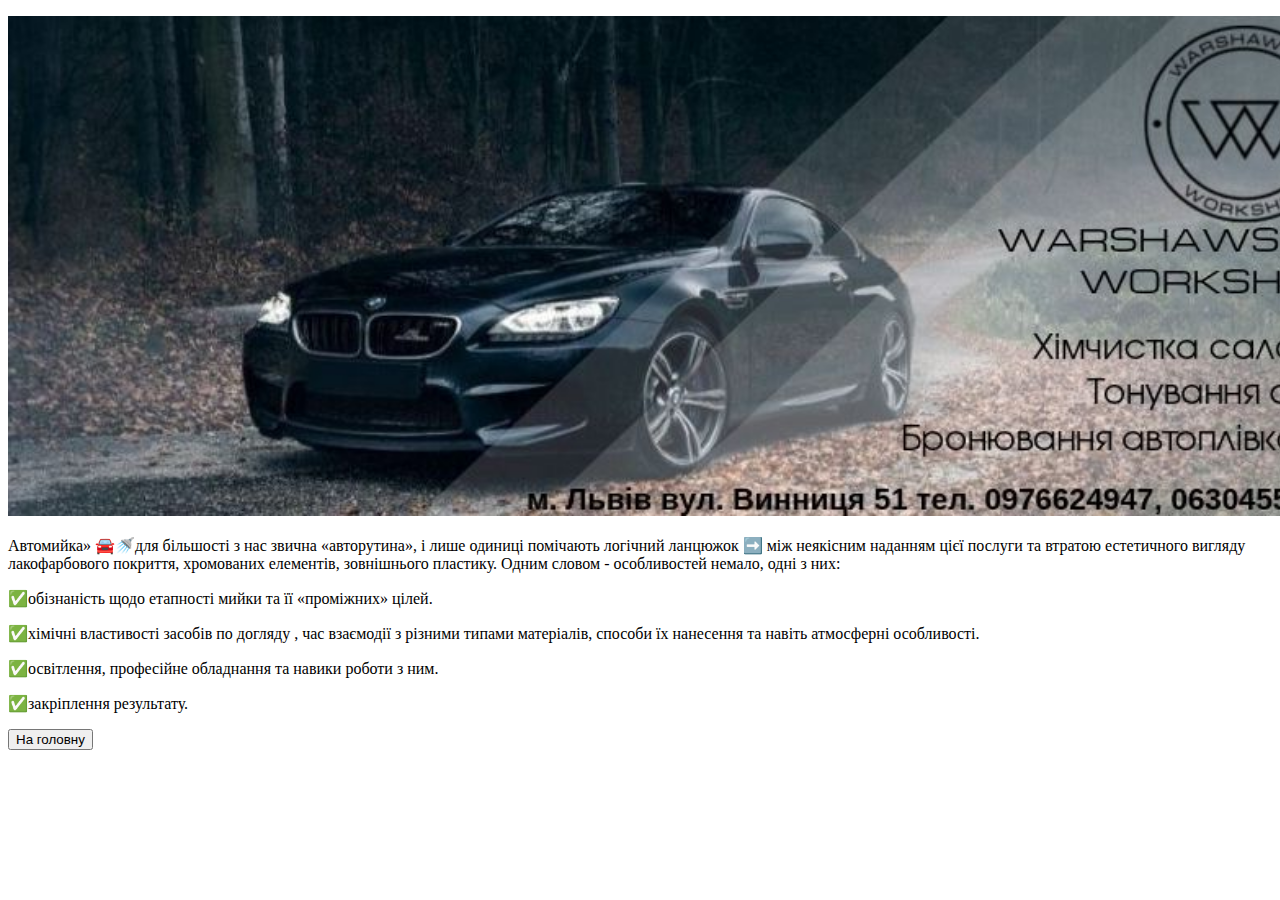
==== aboutus.html @ 469ec767 "progect.1" ====
<!DOCTYPE html>
<html lang="uk">
<head>
    <meta charset="UTF-8">
    <meta name="viewport" content="width=device-width, initial-scale=1.0">
    <meta http-equiv="X-UA-Compatible" content="ie=edge">
    <title>Document</title>
</head>
<body>
<p><img src="img/logoaboutus.jpg" width="1340" height="500" alt="logoaboutus"></p>
    <p>Автомийка» 🚘🚿для більшості з нас звична «авторутина», і лише одиниці помічають логічний ланцюжок ➡️ між неякісним наданням цієї послуги та втратою естетичного вигляду лакофарбового покриття, хромованих елементів, зовнішнього пластику.
Одним словом - особливостей немало, одні з них:</p>
<p>✅обізнаність щодо етапності мийки та її «проміжних» цілей.</p>
<p>✅хімічні властивості засобів по догляду , час взаємодії з різними типами матеріалів, способи їх нанесення та навіть атмосферні особливості.</p>
<p>✅освітлення, професійне обладнання та навики роботи з ним.</p>
<p>✅закріплення результату.</p>
    <nav>
       <form method="POST" action="index.html">
       <input type="submit" value="На головну"></form>
    </nav>
</body>
</html>
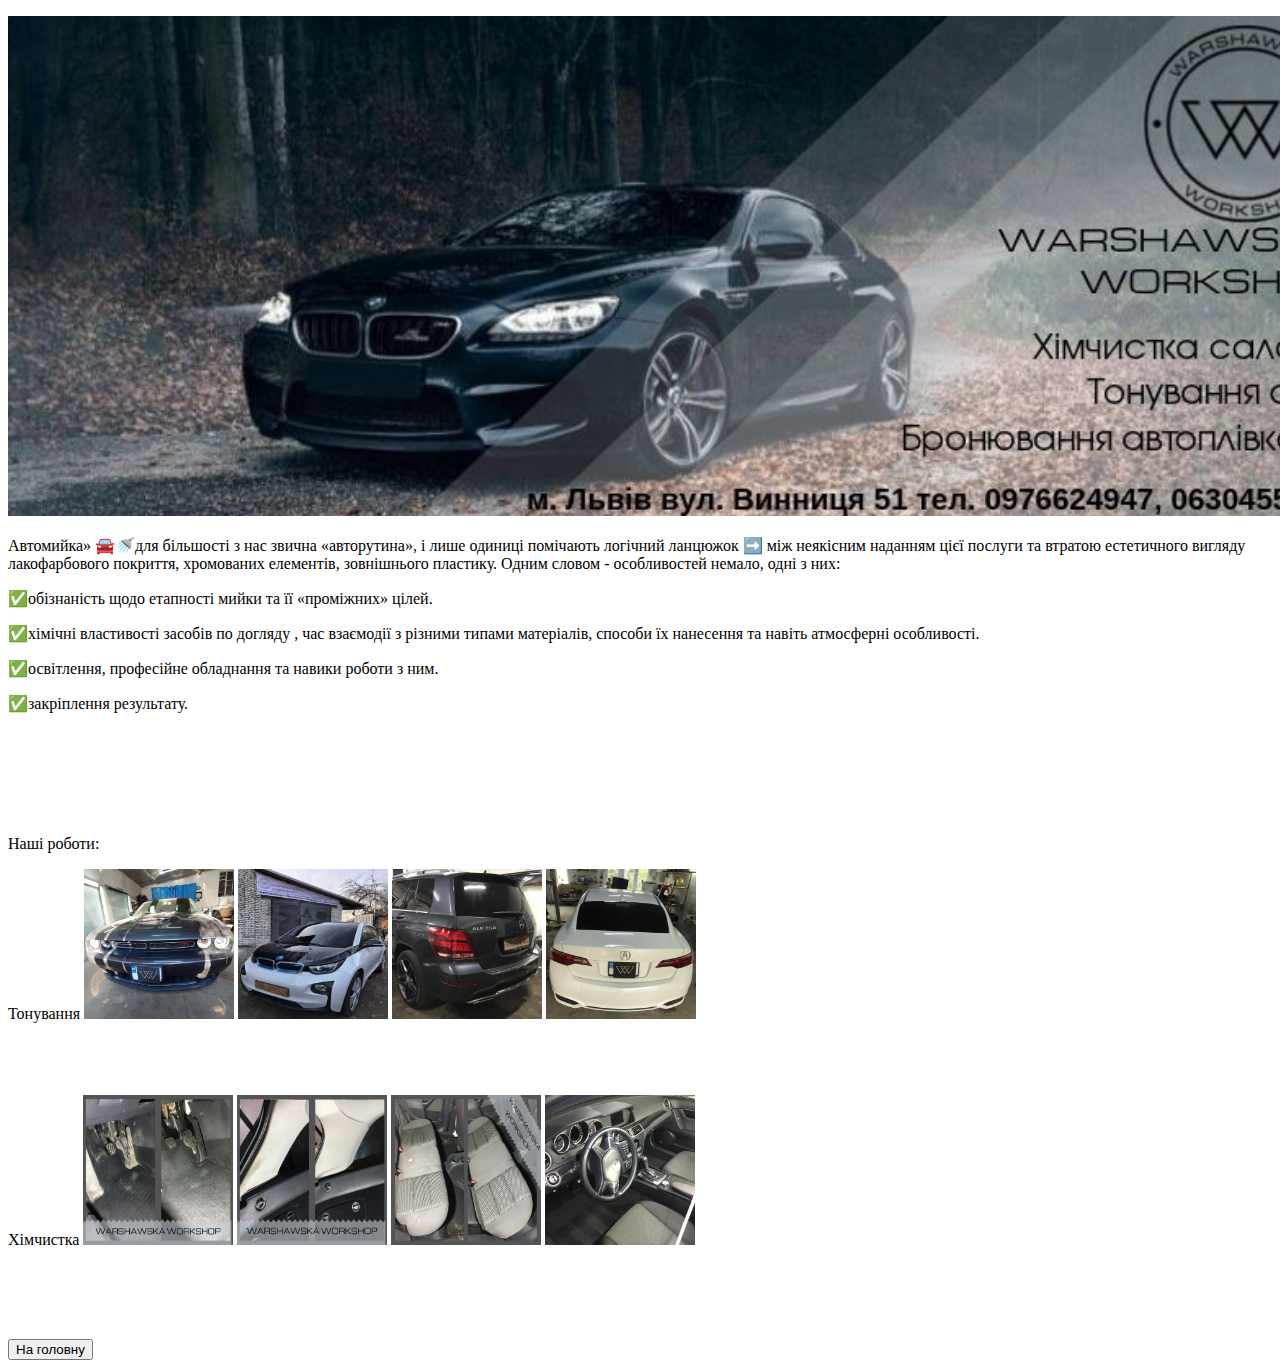
==== commit 561bd237: "some changes" ====
--- a/aboutus.html
+++ b/aboutus.html
@@ -14,9 +14,40 @@
 <p>✅хімічні властивості засобів по догляду , час взаємодії з різними типами матеріалів, способи їх нанесення та навіть атмосферні особливості.</p>
 <p>✅освітлення, професійне обладнання та навики роботи з ним.</p>
 <p>✅закріплення результату.</p>
-    <nav>
-       <form method="POST" action="index.html">
-       <input type="submit" value="На головну"></form>
-    </nav>
+<br>
+<br>
+<br>
+<br>
+<br>
+<p>Наші роботи:</p>
+<section>
+   <p1> Тонування </p1>
+        <img src="img/WWton1.jpg"width="150" height="150" alt="WWton1">
+        <img src="img/WWton2.jpg"width="150" height="150" alt="WWton2">
+        <img src="img/ton2.jpg"width="150" height="150" alt="ton2">
+        <img src="img/ton4.jpg"width="150" height="150" alt="ton4">
+</section>
+<br>
+<br>
+<br>
+<br>
+<section>
+    <p1> Хімчистка </p1>
+        <img src="img/WWwork1.png"width="150" height="150" alt="WWwork1">
+        <img src="img/WWwork2.png"width="150" height="150" alt="WWwork2">
+        <img src="img/WWwork3.png"width="150" height="150" alt="WWwork3">
+        <img src="img/WWwork4.jpg"width="150" height="150" alt="WWwork4">
+</section>
+<br>
+<br>
+<br>
+<br>
+<br>
+        <footer>
+                <nav>
+                        <form method="POST" action="index.html">
+                        <input type="submit" value="На головну"></form>
+                </nav>
+        </footer>
 </body>
 </html>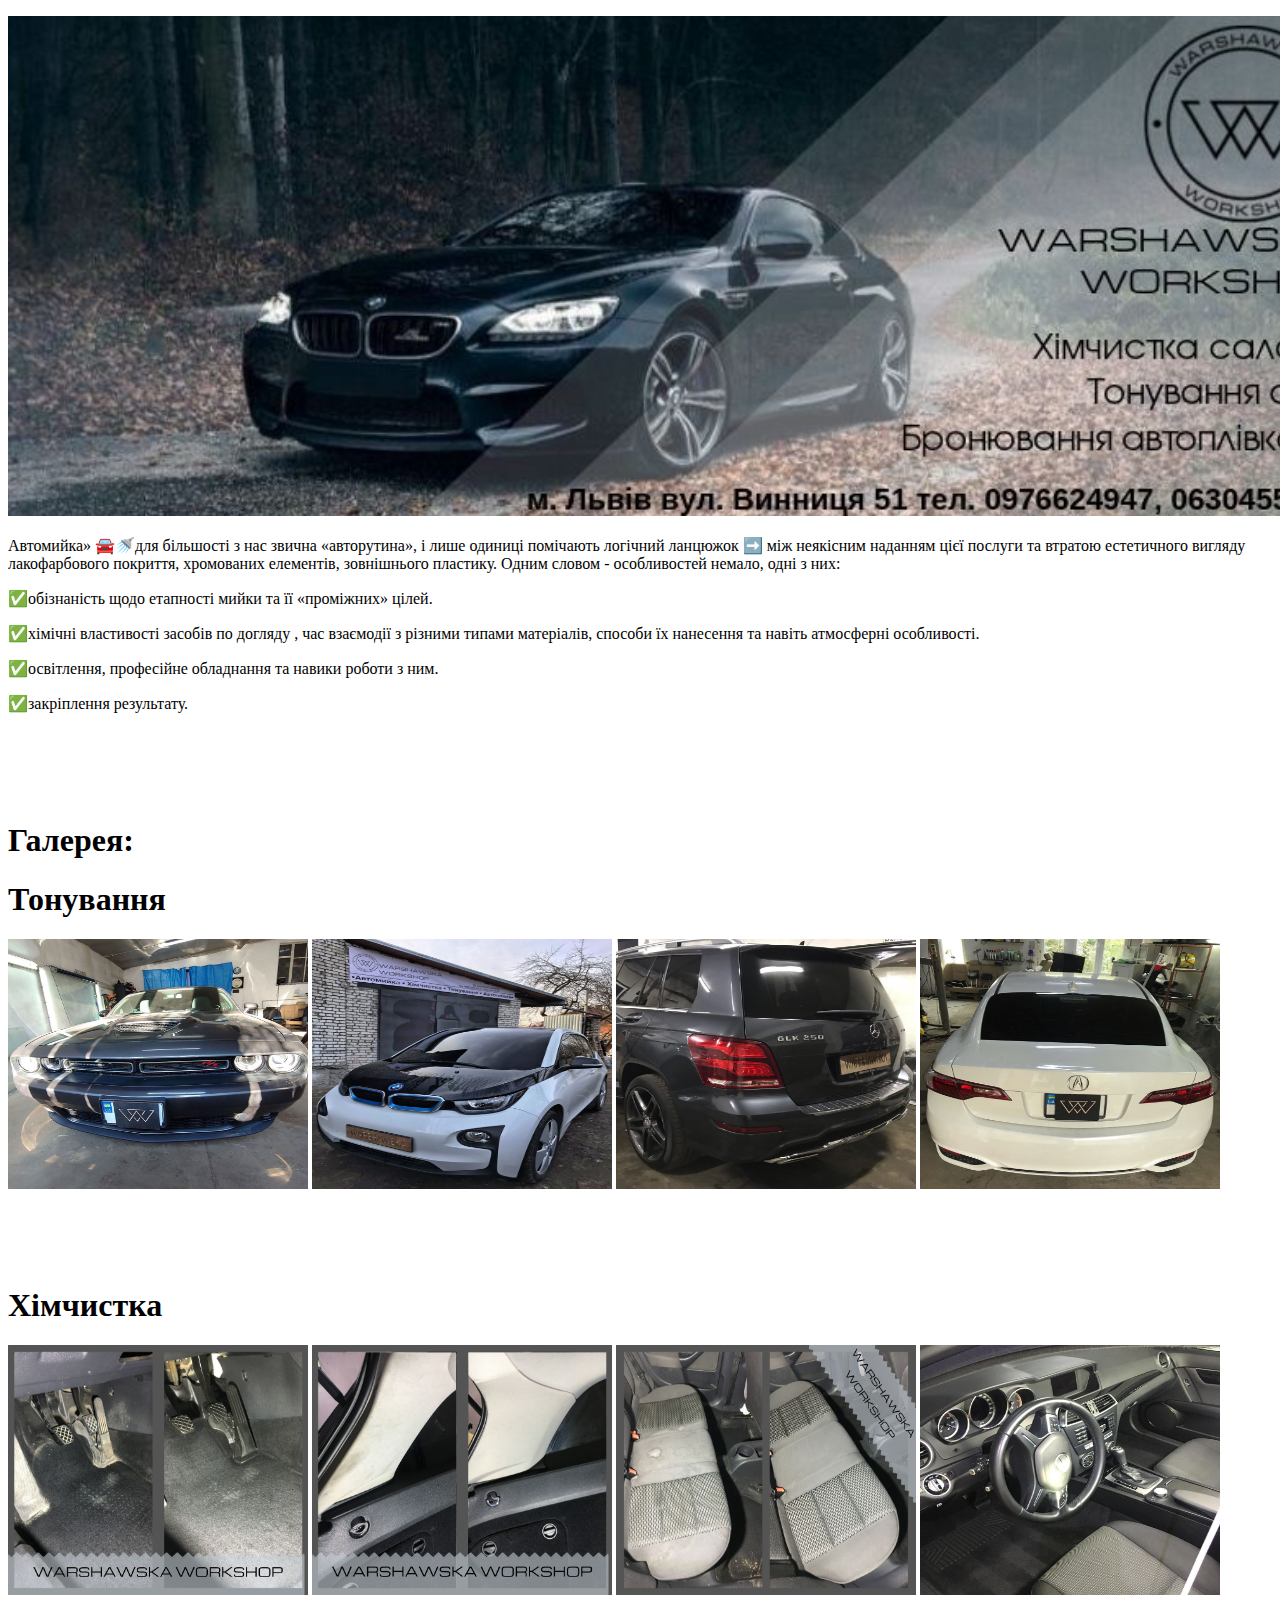
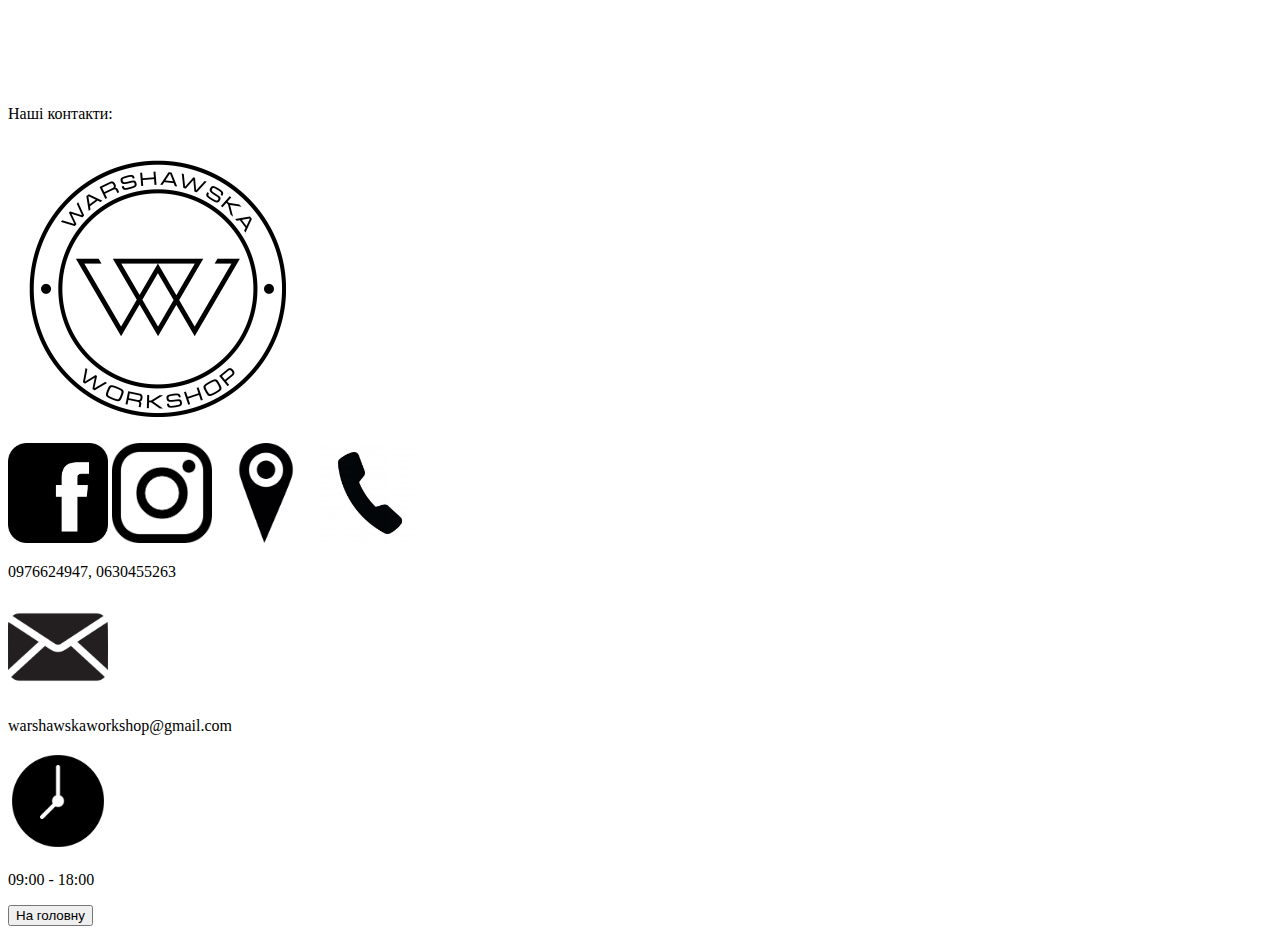
==== commit bac87ccd: "made2pages" ====
--- a/aboutus.html
+++ b/aboutus.html
@@ -7,47 +7,65 @@
     <title>Document</title>
 </head>
 <body>
+<header id="header">
 <p><img src="img/logoaboutus.jpg" width="1340" height="500" alt="logoaboutus"></p>
+</header>
+<main>
     <p>Автомийка» 🚘🚿для більшості з нас звична «авторутина», і лише одиниці помічають логічний ланцюжок ➡️ між неякісним наданням цієї послуги та втратою естетичного вигляду лакофарбового покриття, хромованих елементів, зовнішнього пластику.
 Одним словом - особливостей немало, одні з них:</p>
 <p>✅обізнаність щодо етапності мийки та її «проміжних» цілей.</p>
 <p>✅хімічні властивості засобів по догляду , час взаємодії з різними типами матеріалів, способи їх нанесення та навіть атмосферні особливості.</p>
 <p>✅освітлення, професійне обладнання та навики роботи з ним.</p>
 <p>✅закріплення результату.</p>
+</main>
 <br>
 <br>
 <br>
 <br>
-<br>
-<p>Наші роботи:</p>
 <section>
-   <p1> Тонування </p1>
-        <img src="img/WWton1.jpg"width="150" height="150" alt="WWton1">
-        <img src="img/WWton2.jpg"width="150" height="150" alt="WWton2">
-        <img src="img/ton2.jpg"width="150" height="150" alt="ton2">
-        <img src="img/ton4.jpg"width="150" height="150" alt="ton4">
+<h1>Галерея:</h1>
+   <h1> Тонування </h1>
+        <img src="img/WWton1.jpg" width="300" height="250" alt="WWton1">
+        <img src="img/WWton2.jpg" width="300" height="250" alt="WWton2">
+        <img src="img/ton2.jpg" width="300" height="250 alt="ton2">
+        <img src="img/ton4.jpg" width="300" height="250 alt="ton4">
 </section>
 <br>
 <br>
 <br>
 <br>
 <section>
-    <p1> Хімчистка </p1>
-        <img src="img/WWwork1.png"width="150" height="150" alt="WWwork1">
-        <img src="img/WWwork2.png"width="150" height="150" alt="WWwork2">
-        <img src="img/WWwork3.png"width="150" height="150" alt="WWwork3">
-        <img src="img/WWwork4.jpg"width="150" height="150" alt="WWwork4">
+    <h1> Хімчистка </h1>
+        <img src="img/WWwork1.png" width="300" height="250" alt="WWwork1">
+        <img src="img/WWwork2.png" width="300" height="250" alt="WWwork2">
+        <img src="img/WWwork3.png" width="300" height="250" alt="WWwork3">
+        <img src="img/WWwork4.jpg "width="300" height="250" alt="WWwork4">
 </section>
 <br>
 <br>
 <br>
 <br>
 <br>
-        <footer>
+            <footer>
+           <p> Наші контакти: </p>
+             <a href="#header"><img src="img/WWlogowhite.jpg" width="300" height="300" alt="logo"></a>  
+                <div id="contakts">
+                     <a href="https://www.facebook.com/warshawskaworkshop/photos/a.120206486027206/165553778159143/?type=3&theater"> <img src="img/facebooklogo.jpg" width="100" height="100" alt="facebooklogo"></a>
+                     <a href="https://www.instagram.com/warshawska_workshop/"><img src="img/instagramlogo.png" width="100" height="100" alt="instagramlogo"></a>
+                <a href=https://goo.gl/maps/QWMcLtV6hhuBuvfF8><img src="img/mapicon.png" width="100" height="100" alt="mapicon"></a>
+                      <img src="img/phoneicon2.jpg"  width="100" height="100" alt="phoneicon2">
+                      <p>0976624947, 0630455263</p>
+                      <img src="img/mail.png"  width="100" height="100" alt="mail">
+                      <p>warshawskaworkshop@gmail.com</p>
+                </div>
+                <div>
+                      <img src="img/clockicon.png"  width="100" height="100" alt="clockicon">
+                      <p>09:00 - 18:00</p>
+                </div>
+                <section>
                 <nav>
-                        <form method="POST" action="index.html">
+                        <form action="index.html">
                         <input type="submit" value="На головну"></form>
                 </nav>
-        </footer>
-</body>
-</html>+                </section>
+        </footer>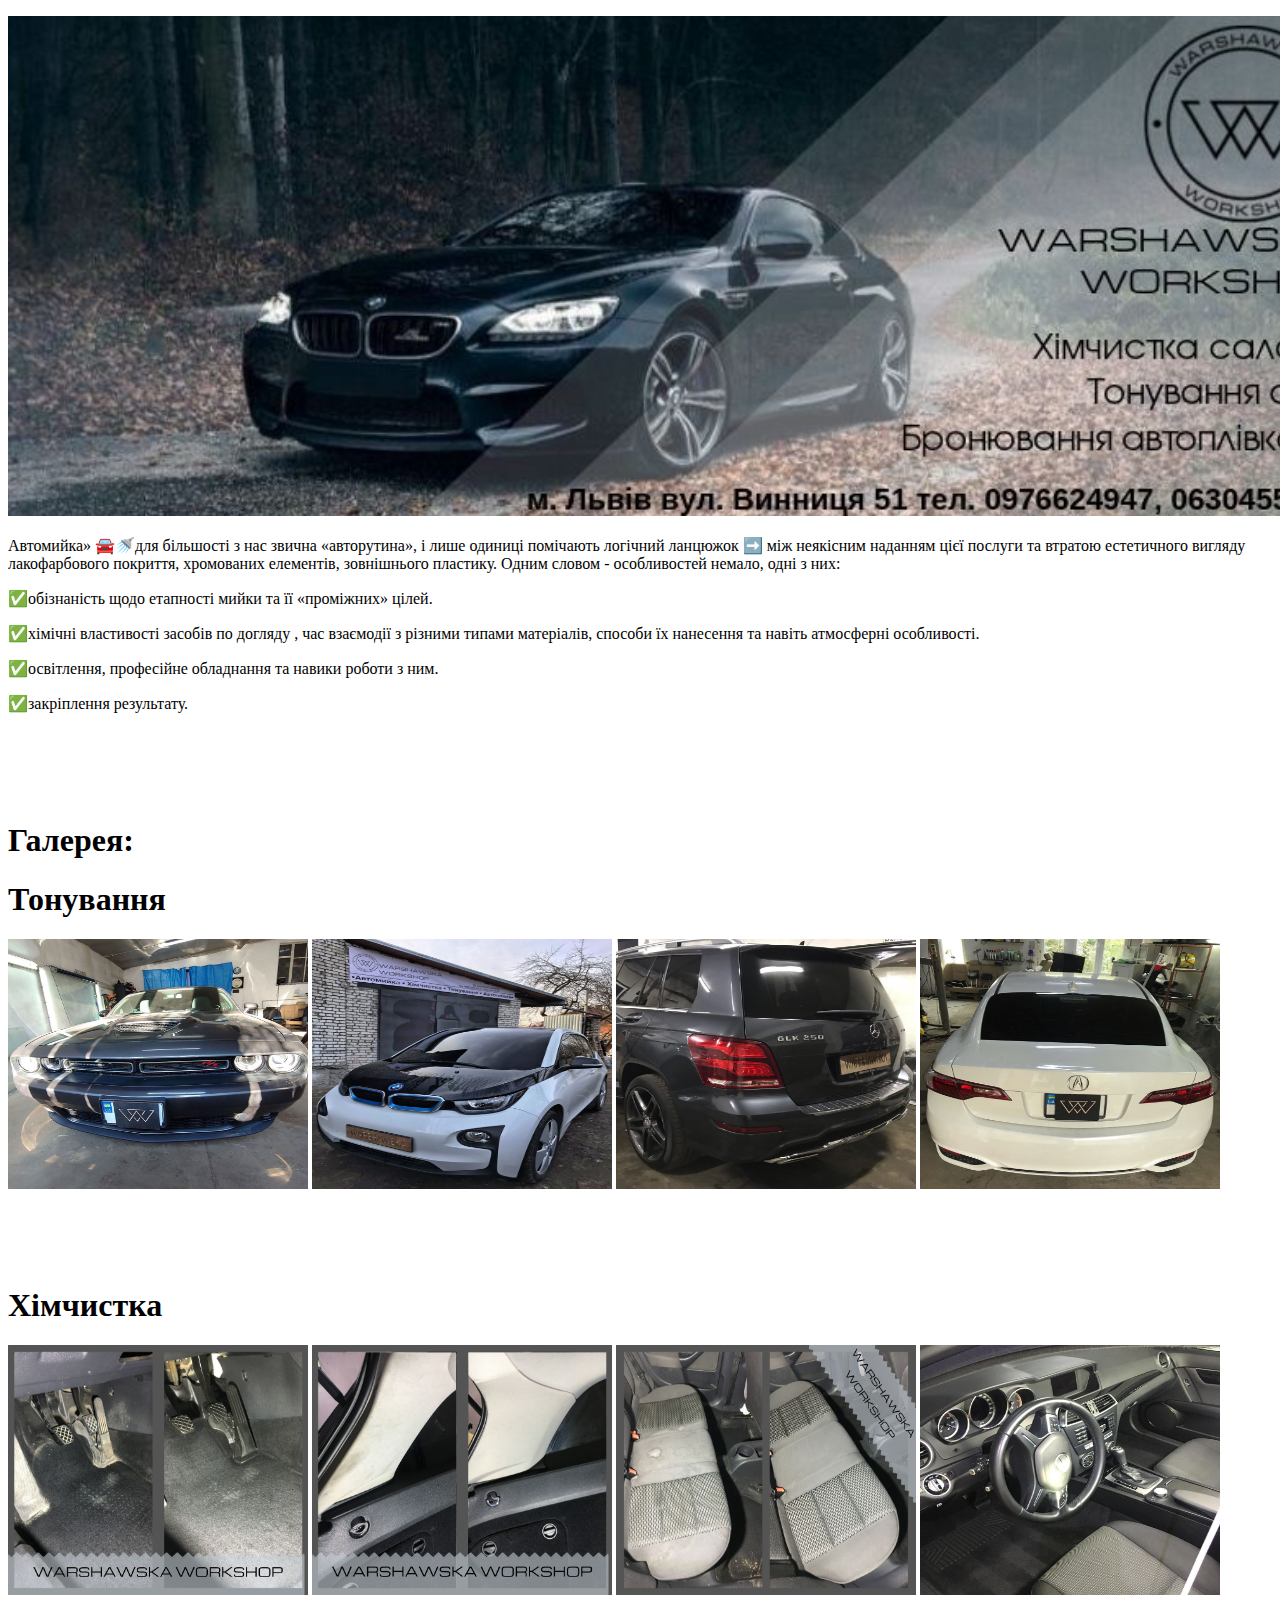
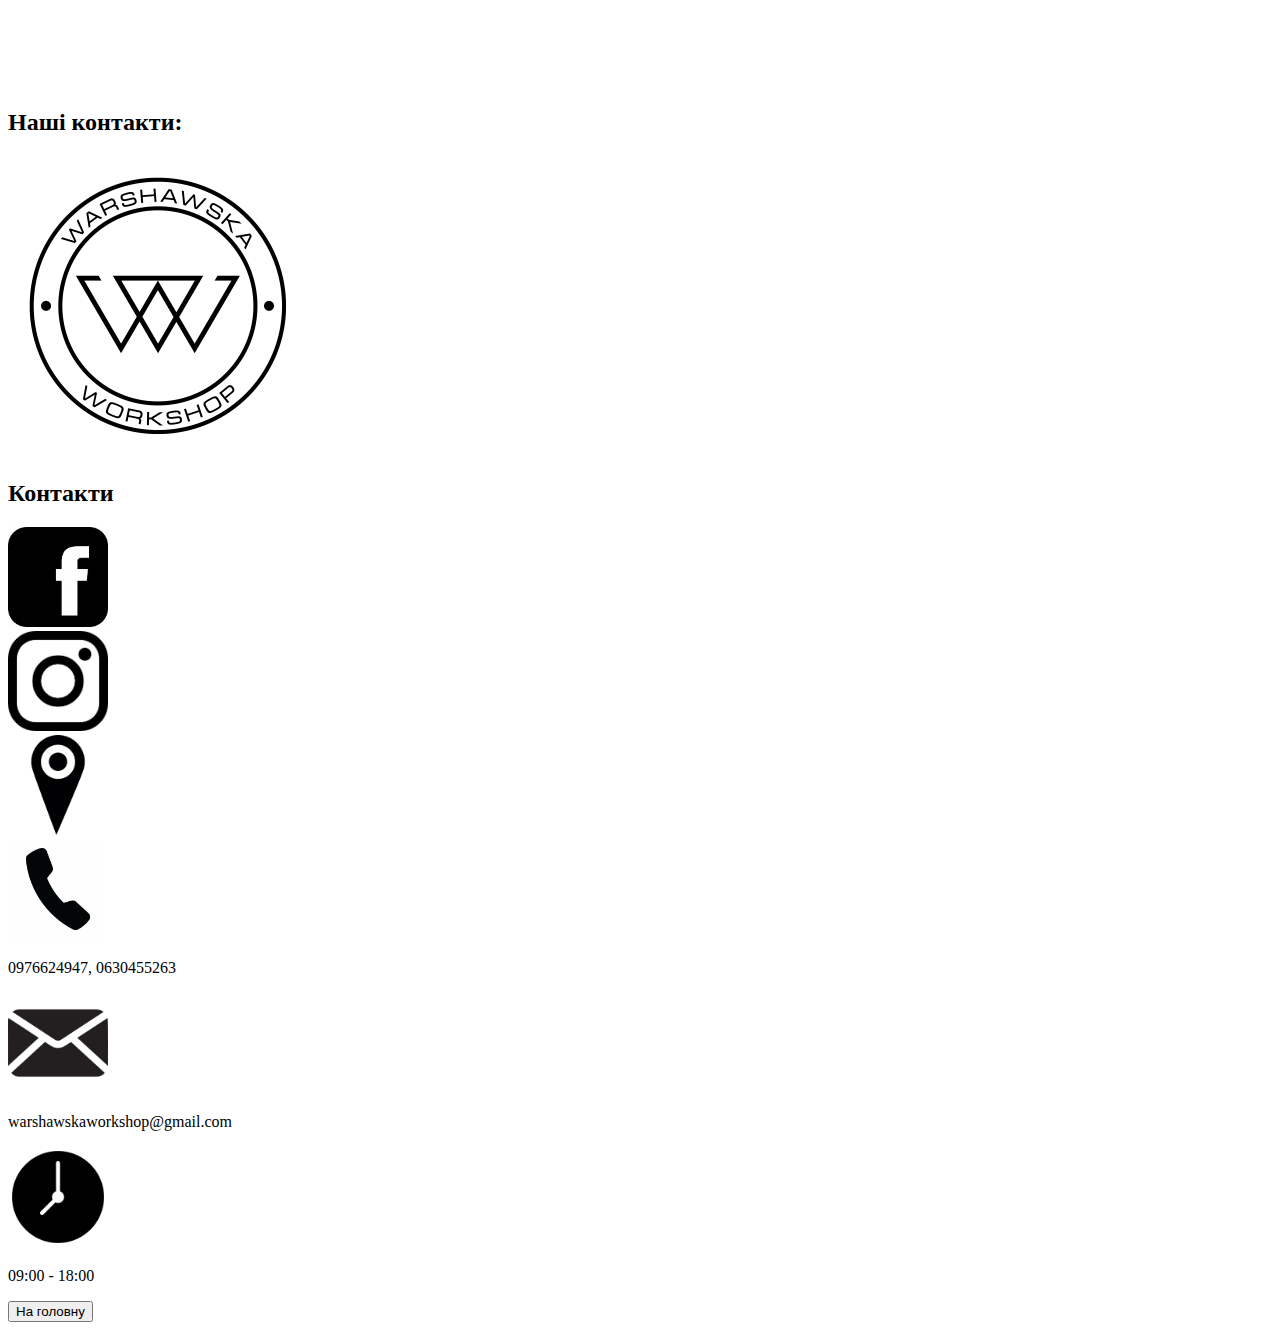
==== commit d3d5e56d: "aded back button" ====
--- a/aboutus.html
+++ b/aboutus.html
@@ -47,25 +47,37 @@
 <br>
 <br>
             <footer>
-           <p> Наші контакти: </p>
+                  <section>
+           <h2> Наші контакти: </h2>
              <a href="#header"><img src="img/WWlogowhite.jpg" width="300" height="300" alt="logo"></a>  
-                <div id="contakts">
-                     <a href="https://www.facebook.com/warshawskaworkshop/photos/a.120206486027206/165553778159143/?type=3&theater"> <img src="img/facebooklogo.jpg" width="100" height="100" alt="facebooklogo"></a>
-                     <a href="https://www.instagram.com/warshawska_workshop/"><img src="img/instagramlogo.png" width="100" height="100" alt="instagramlogo"></a>
-                <a href=https://goo.gl/maps/QWMcLtV6hhuBuvfF8><img src="img/mapicon.png" width="100" height="100" alt="mapicon"></a>
-                      <img src="img/phoneicon2.jpg"  width="100" height="100" alt="phoneicon2">
-                      <p>0976624947, 0630455263</p>
-                      <img src="img/mail.png"  width="100" height="100" alt="mail">
+      </section>
+                <section id="contakts">
+                  <h2> Контакти</h2>
+                      <div>
+                          <a href="https://www.facebook.com/warshawskaworkshop/photos/a.120206486027206/165553778159143/?type=3&theater"><img src="img/facebooklogo.jpg" width="100" height="100" alt="facebooklogo"></a>
+                     </div>
+                      <div> 
+                          <a href="https://www.instagram.com/warshawska_workshop/"><img src="img/instagramlogo.png" width="100" height="100" alt="instagramlogo"></a>
+                      </div>
+                      <div>  
+                         <a href=https://goo.gl/maps/QWMcLtV6hhuBuvfF8><img src="img/mapicon.png" width="100" height="100" alt="mapicon"></a>
+                      </div>
+                      <div> 
+                         <img src="img/phoneicon2.jpg"  width="100" height="100" alt="phoneicon2">
+                         <p>0976624947, 0630455263</p>
+                      </div>
+                      <div>  
+                      <img src="img/mail.png" width="100" height="100" alt="mail">
+                      </div>
+                      <div>   
                       <p>warshawskaworkshop@gmail.com</p>
-                </div>
-                <div>
+                      </div>
+                      <div> 
                       <img src="img/clockicon.png"  width="100" height="100" alt="clockicon">
-                      <p>09:00 - 18:00</p>
-                </div>
-                <section>
-                <nav>
-                        <form action="index.html">
-                        <input type="submit" value="На головну"></form>
-                </nav>
-                </section>
+                      <p> 09:00 - 18:00</p>
+                     </div>
+              <nav>
+                            <form method="POST" action="index.html">           
+                            <input type="submit" value="На головну"></form>
+              </nav>
         </footer>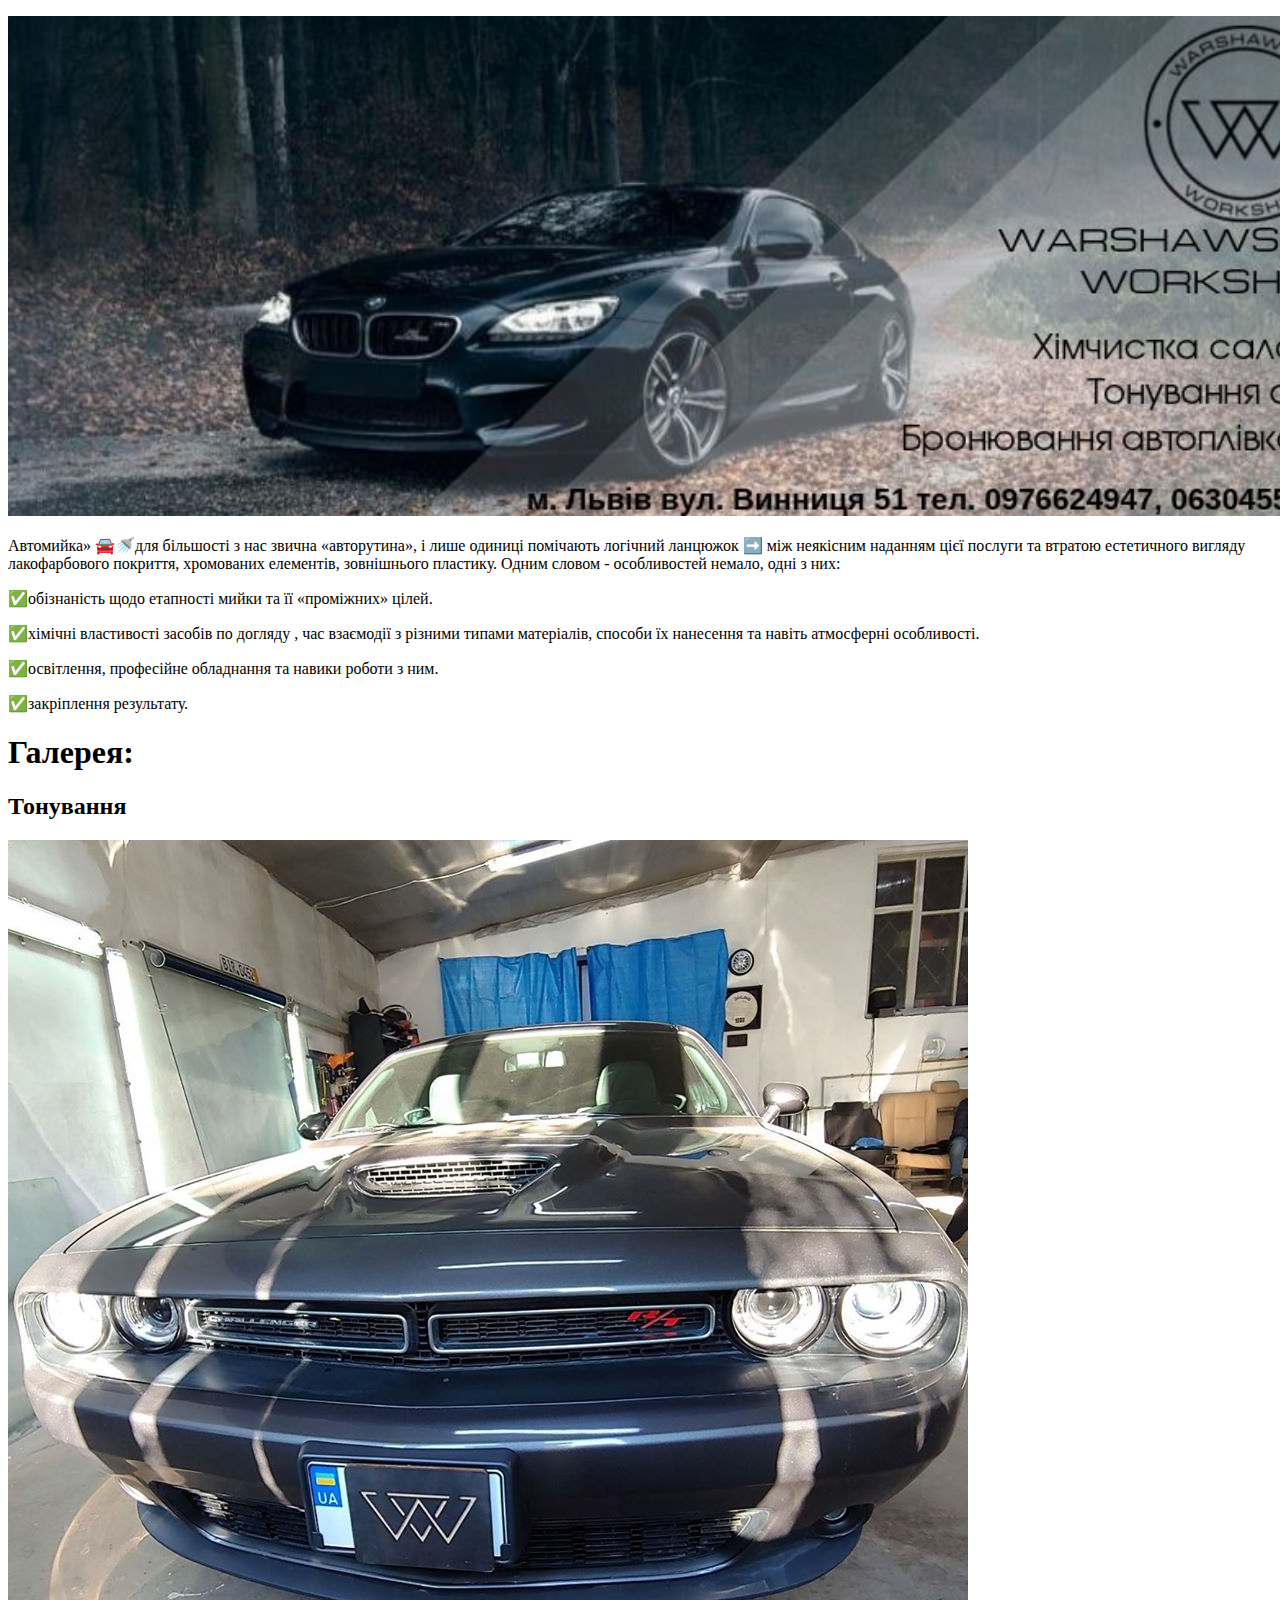
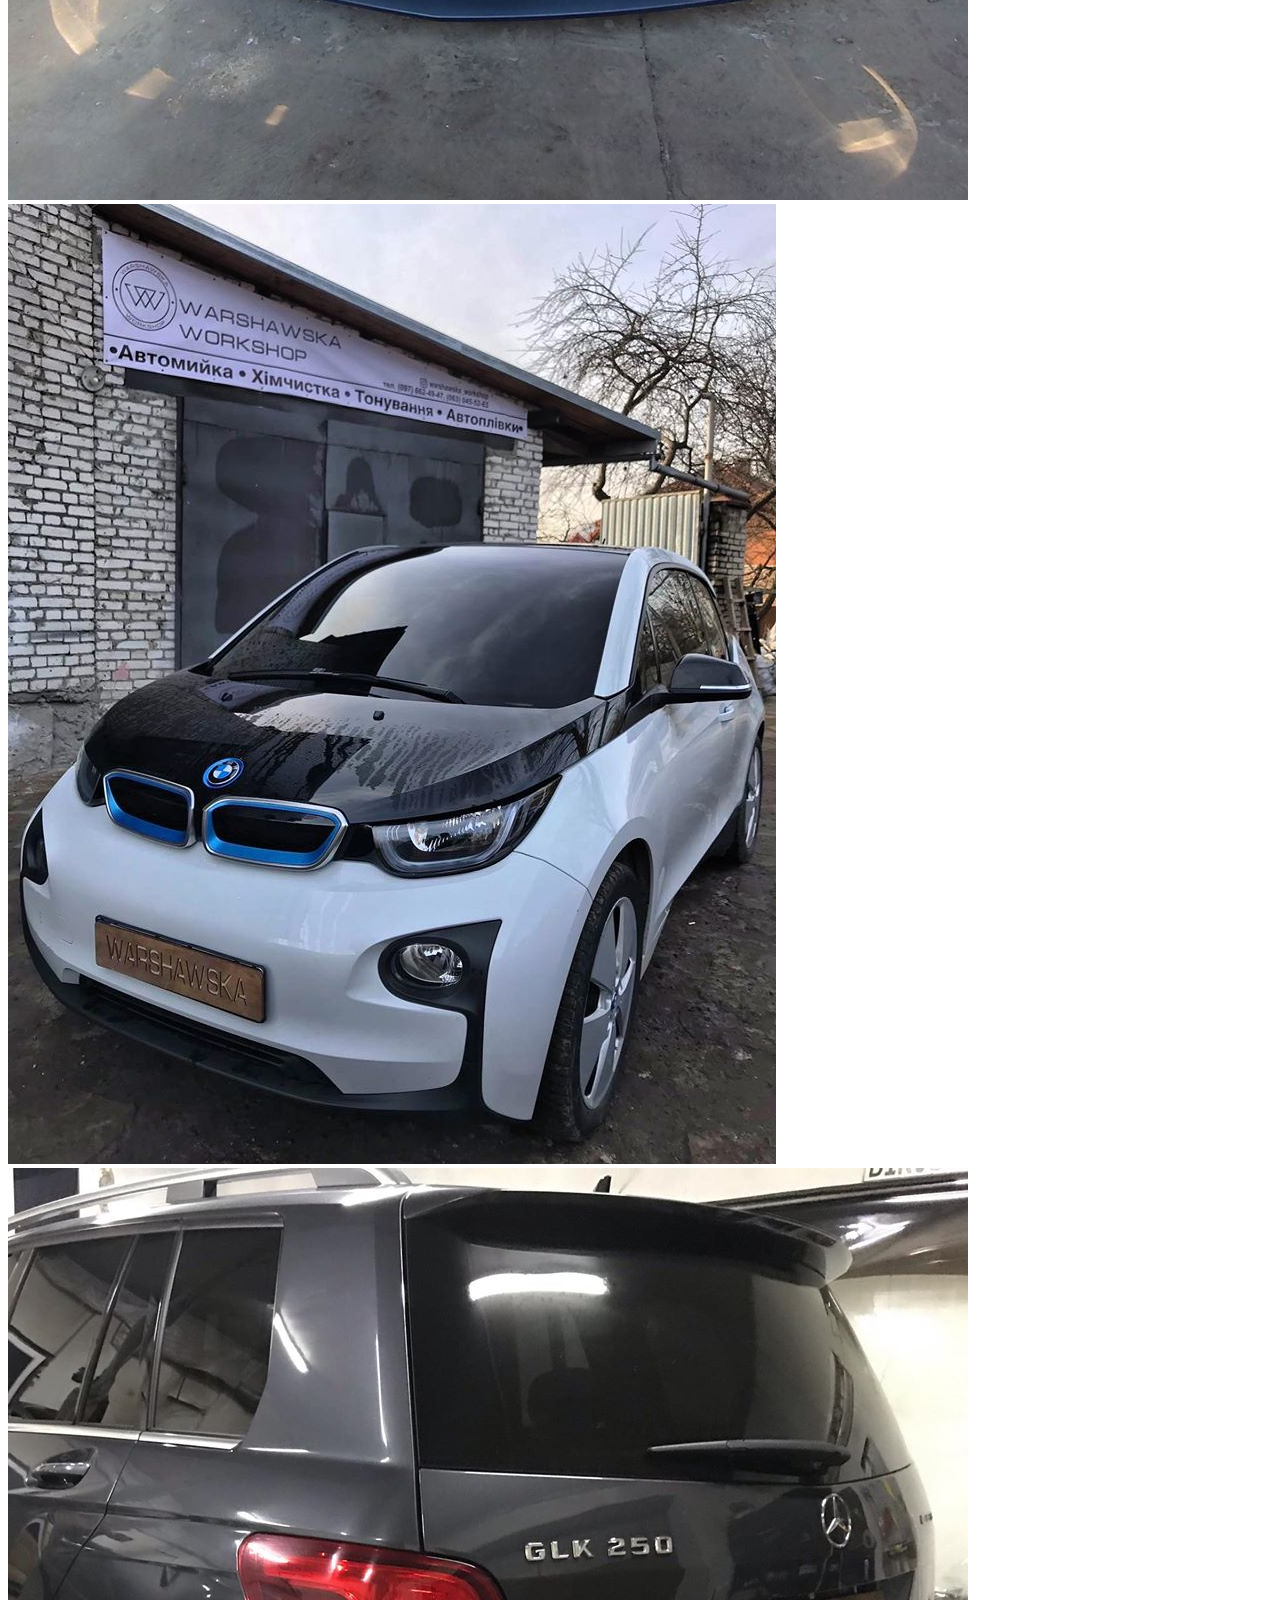
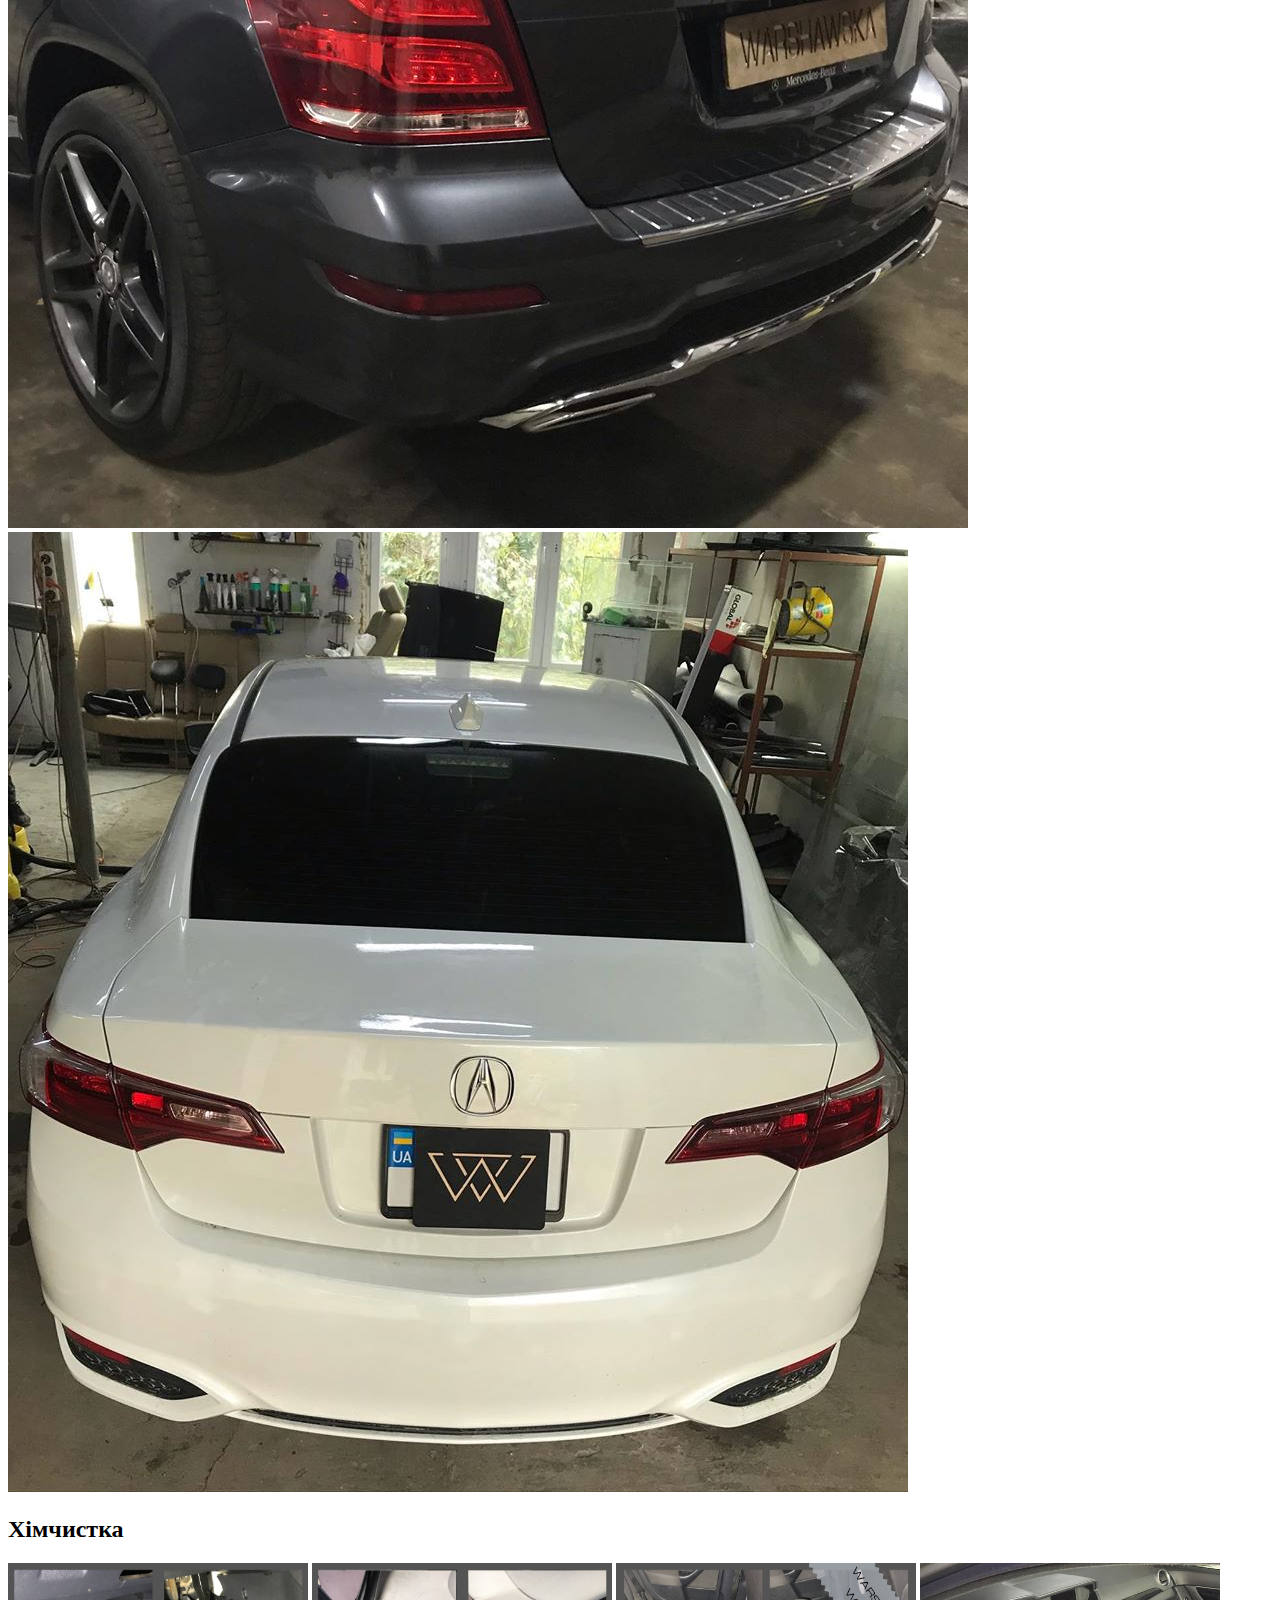
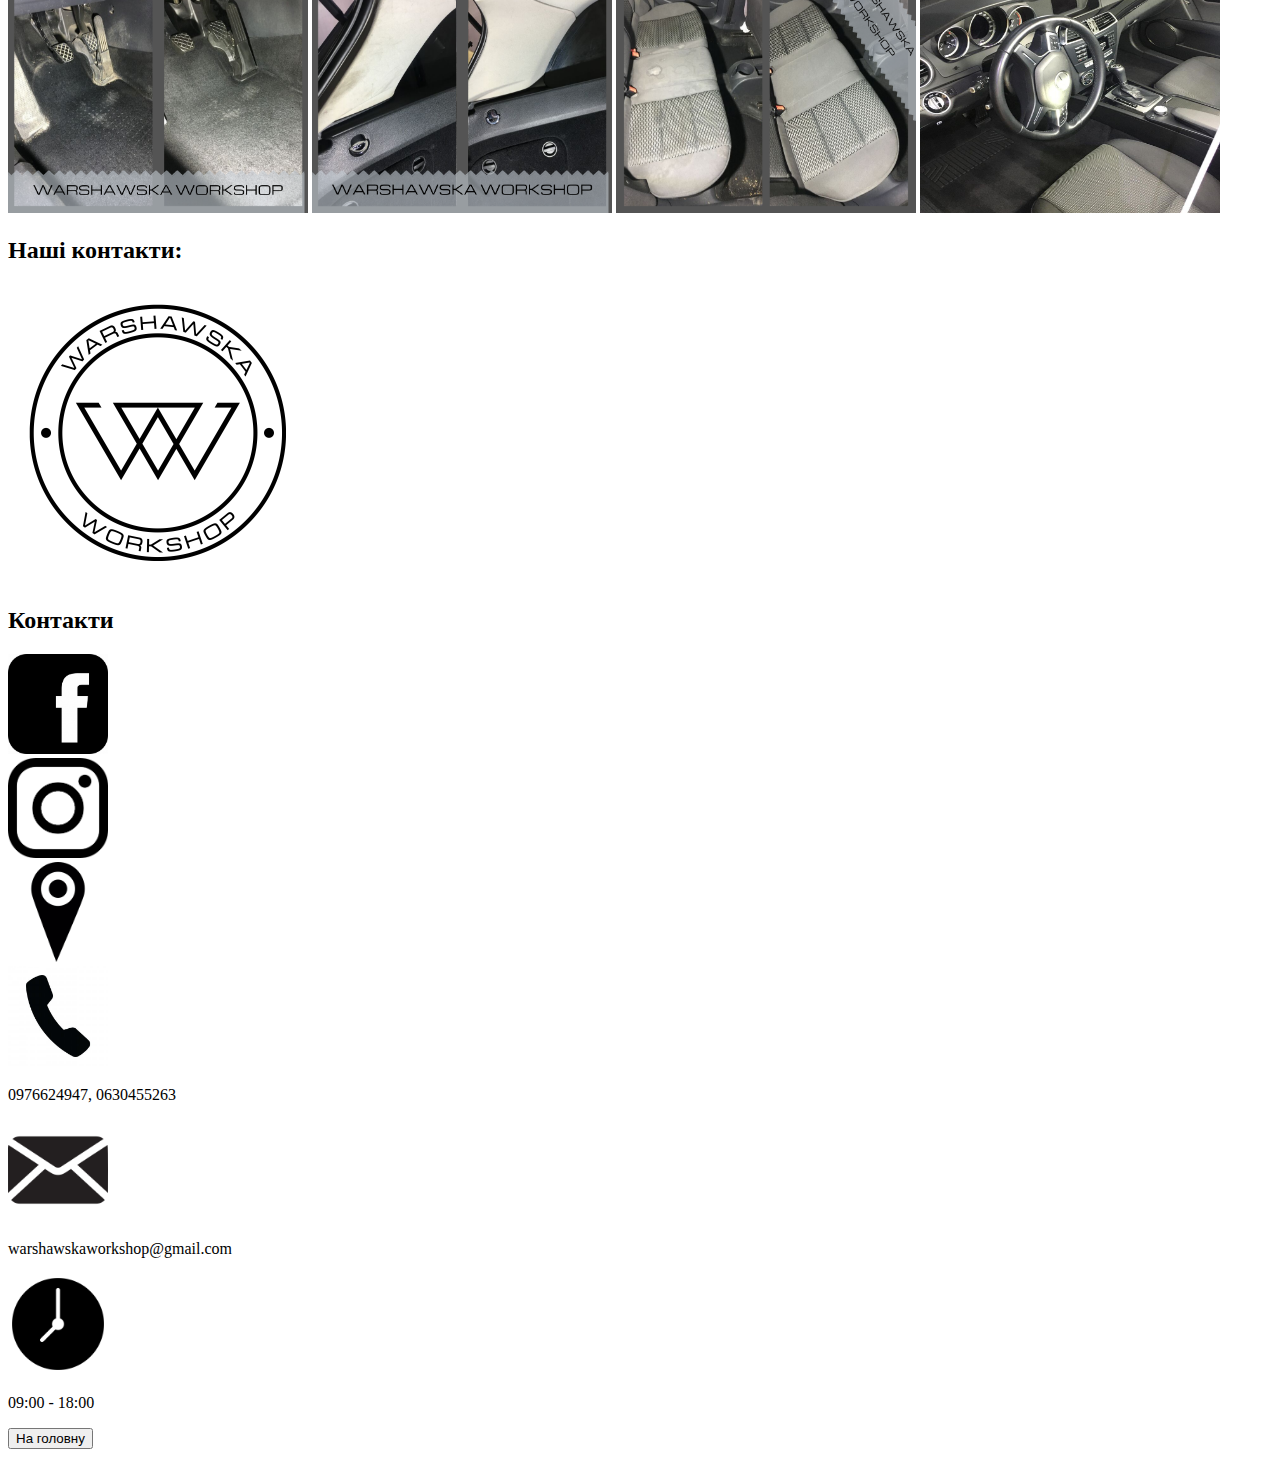
==== commit 85766cc6: "css added" ====
--- a/aboutus.html
+++ b/aboutus.html
@@ -11,43 +11,34 @@
 <p><img src="img/logoaboutus.jpg" width="1340" height="500" alt="logoaboutus"></p>
 </header>
 <main>
+    <article
     <p>Автомийка» 🚘🚿для більшості з нас звична «авторутина», і лише одиниці помічають логічний ланцюжок ➡️ між неякісним наданням цієї послуги та втратою естетичного вигляду лакофарбового покриття, хромованих елементів, зовнішнього пластику.
 Одним словом - особливостей немало, одні з них:</p>
 <p>✅обізнаність щодо етапності мийки та її «проміжних» цілей.</p>
 <p>✅хімічні властивості засобів по догляду , час взаємодії з різними типами матеріалів, способи їх нанесення та навіть атмосферні особливості.</p>
 <p>✅освітлення, професійне обладнання та навики роботи з ним.</p>
 <p>✅закріплення результату.</p>
+    </article>
 </main>
-<br>
-<br>
-<br>
-<br>
-<section>
-<h1>Галерея:</h1>
-   <h1> Тонування </h1>
-        <img src="img/WWton1.jpg" width="300" height="250" alt="WWton1">
-        <img src="img/WWton2.jpg" width="300" height="250" alt="WWton2">
-        <img src="img/ton2.jpg" width="300" height="250 alt="ton2">
-        <img src="img/ton4.jpg" width="300" height="250 alt="ton4">
-</section>
-<br>
-<br>
-<br>
-<br>
-<section>
-    <h1> Хімчистка </h1>
-        <img src="img/WWwork1.png" width="300" height="250" alt="WWwork1">
-        <img src="img/WWwork2.png" width="300" height="250" alt="WWwork2">
-        <img src="img/WWwork3.png" width="300" height="250" alt="WWwork3">
-        <img src="img/WWwork4.jpg "width="300" height="250" alt="WWwork4">
-</section>
-<br>
-<br>
-<br>
-<br>
-<br>
-            <footer>
-                  <section>
+  <section>
+    <h1>Галерея:</h1>
+    <div>
+      <h2> Тонування </h2>
+      <img src="img/WWton1.jpg" alt="зразок тонування додж">
+      <img src="img/WWton2.jpg" alt="зразок тонування бмв">
+      <img src="img/ton2.jpg" alt="зразок тонування мерседес">
+      <img src="img/ton4.jpg" alt="зразок тонування акура">
+   </div>
+   <div>
+      <h2> Хімчистка </h2>
+      <img src="img/WWwork1.png" width="300" height="250" alt="WWwork1">
+      <img src="img/WWwork2.png" width="300" height="250" alt="WWwork2">
+      <img src="img/WWwork3.png" width="300" height="250" alt="WWwork3">
+      <img src="img/WWwork4.jpg "width="300" height="250" alt="WWwork4">
+   </div>
+  </section>
+ <footer>
+     <section>
            <h2> Наші контакти: </h2>
              <a href="#header"><img src="img/WWlogowhite.jpg" width="300" height="300" alt="logo"></a>  
       </section>
@@ -77,7 +68,7 @@
                       <p> 09:00 - 18:00</p>
                      </div>
               <nav>
-                            <form method="POST" action="index.html">           
+                            <form action="index.html">           
                             <input type="submit" value="На головну"></form>
               </nav>
         </footer>